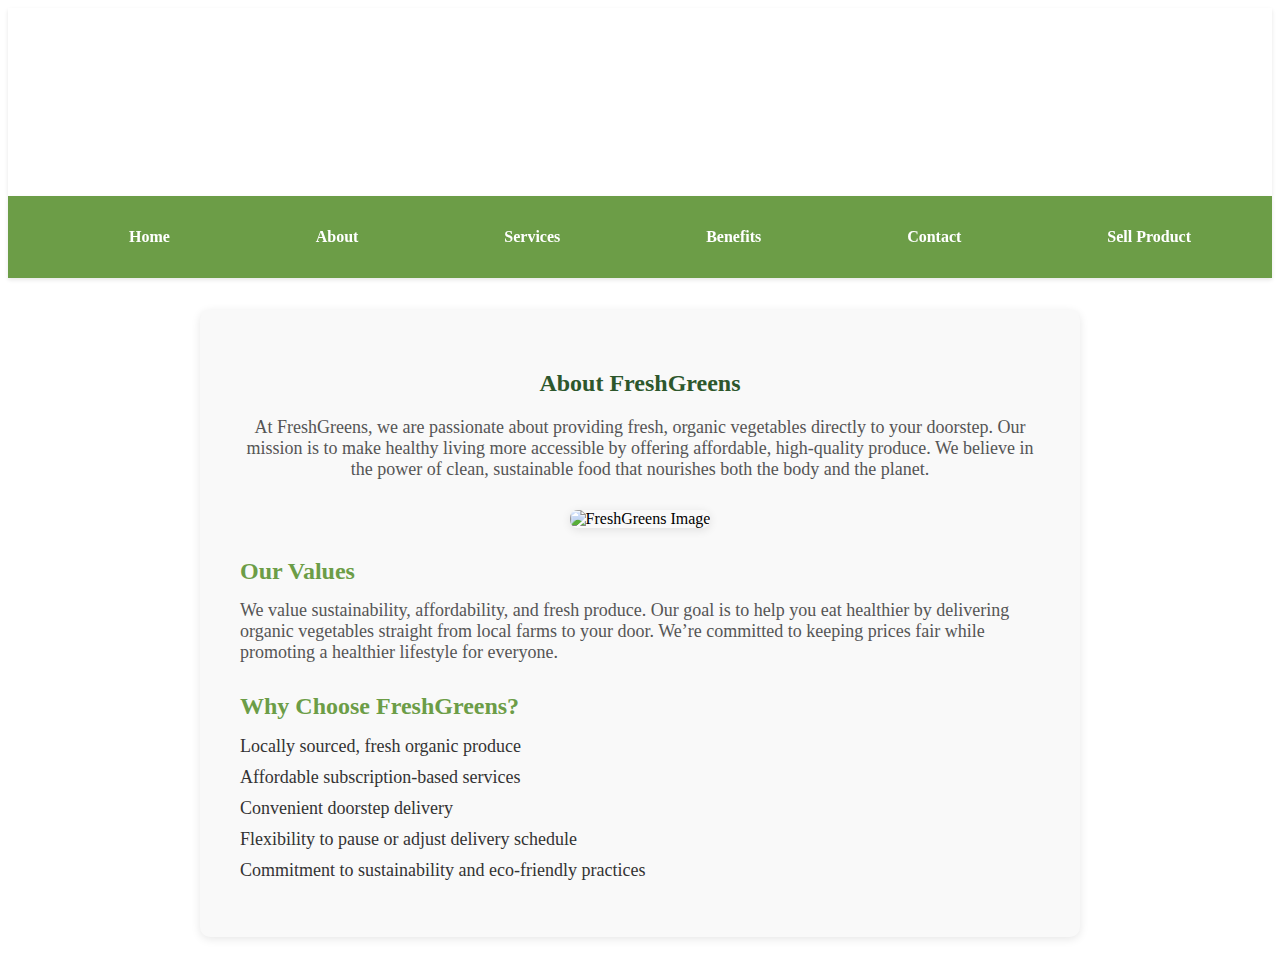
==== html/about.html @ d2c5386c "5 pages added" ====
<html lang="en">
<head>
    <meta charset="UTF-8">
    <meta name="viewport" content="width=device-width, initial-scale=1.0">
    <title>About</title>
    <link rel="stylesheet" href="../style/nav.css">
    <link rel="stylesheet" href="../style/about.css">
    
</head>
<body>
    <header id="home">
        <h1 class="header-title">FreshGreens</h1>
        <p class="header-subtitle">Your subscription-based organic vegetable delivery service.</p>
    </header>

    <nav>
        <button class="menu-toggle" onclick="toggleMenu()">☰</button>
        <ul id="nav-menu">
            <li><a href="/index.html">Home</a></li>
            <li><a href="./about.html">About</a></li>
            <li><a href="./service.html">Services</a></li>
            <li><a href="./service.html">Benefits</a></li>
            <li><a href="./contact.html">Contact</a></li>
            <li><a href="farmer.html">Sell Product</a></li>
        </ul>
    </nav>

    <section id="about">
        <div class="about-container">
            <h2>About FreshGreens</h2>
            <p>At FreshGreens, we are passionate about providing fresh, organic vegetables directly to your doorstep. Our mission is to make healthy living more accessible by offering affordable, high-quality produce. We believe in the power of clean, sustainable food that nourishes both the body and the planet.</p>

            <div class="about-image">
                <img src="https://img.freepik.com/free-vector/people-with-fatty-junk-food-illustration_53876-43158.jpg?t=st=1730999771~exp=1731003371~hmac=ad6fcd23831cdeaf6e1b990b903bf1c83b68d29e9a70f4cf26a1f80355a2ac65&w=826" alt="FreshGreens Image">
            </div>

            <div class="about-details">
                <h3>Our Values</h3>
                <p>We value sustainability, affordability, and fresh produce. Our goal is to help you eat healthier by delivering organic vegetables straight from local farms to your door. We’re committed to keeping prices fair while promoting a healthier lifestyle for everyone.</p>
                
                <h3>Why Choose FreshGreens?</h3>
                <ul>
                    <li>Locally sourced, fresh organic produce</li>
                    <li>Affordable subscription-based services</li>
                    <li>Convenient doorstep delivery</li>
                    <li>Flexibility to pause or adjust delivery schedule</li>
                    <li>Commitment to sustainability and eco-friendly practices</li>
                </ul>
            </div>
        </div>
    </section>

    <script src="/script.js"></script>
</body>
</html>
---- style/nav.css ----
nav {
    background-color: #6c9d47;
    position: sticky;
    top: 0;
    padding: 1rem;
    box-shadow: 0 2px 4px rgba(0, 0, 0, 0.1);

}

nav ul {
    display: flex;
    list-style: none;
    justify-content: space-around;
    gap: 1rem;
}

nav a {
    text-decoration: none;
    color: #fff;
    font-weight: bold;
    transition: color 0.3s, background-color 0.3s;
    padding: 0.5rem 1rem;
    border-radius: 5px;
}

nav a:hover {
    background-color: #547738;
}

.menu-toggle {
    display: none;
    background-color: transparent;
    border: none;
    font-size: 2rem;
    color: #fff;
    cursor: pointer;
}


header {
    background-image: url('https://t4.ftcdn.net/jpg/03/20/39/85/240_F_320398572_P4HHAy08qiRKI9b7GgsHDKy15qwgjlTy.jpg'); 
    background-size: cover; 
    background-position: center; 
    background-repeat: no-repeat;
    color: #fff;              
    text-align: center;        
    padding: 40px 20px;      
    box-shadow: 0 2px 4px rgba(0, 0, 0, 0.1); 
  }
  
  .header-title {
    font-size: 3rem;          
    margin: 0;              
    font-weight: bold;       
    text-transform: uppercase; 
    letter-spacing: 2px;     
  }
  
  .header-subtitle {
    font-size: 1.25rem;      
    margin-top: 10px;        
    font-style: italic;      
  }


    
  section {
    padding: 2rem;
    margin: 2rem auto;
    max-width: 800px;
    border-radius: 10px;
    background-color: #f4f4f4;
    box-shadow: 0 2px 10px rgba(0, 0, 0, 0.1);
  }
  

@media (max-width: 600px) {
    nav ul {
        display: none;
        flex-direction: column;
        align-items: center; 
        background-color: #6c9d47;
        width: 100%;
        position: absolute;
        top: 60px;
        left: 0;
        padding: 1rem 0;
    }

    nav ul.active {
        display: flex; 
    }

    .menu-toggle {
        display: block; 
    }
}
---- style/about.css ----
html {
    scroll-behavior: smooth;
  }

  .about-image img {
    max-width: 100%;
    height: auto;
    border-radius: 8px;
    box-shadow: 0 2px 10px rgba(0, 0, 0, 0.1);
}
/* About Section Styling */
#about {
  padding: 40px;
  background-color: #f9f9f9;
}

.about-container {
  max-width: 1100px;
  margin: 0 auto;
  text-align: center;
}

#about h2 {
  color: #2d572c;
  margin-bottom: 20px;
}

#about p {
  color: #555;
  max-width: 800px;
  margin: 0 auto 30px auto;
  font-size: 18px;
}

.about-image {
  margin: 30px 0;
}

.about-image img {
  max-width: 100%;
  height: auto;
  border-radius: 8px;
}

.about-details {
  margin-top: 30px;
  text-align: left;
}

.about-details h3 {
  color: #6c9d47;
  font-size: 24px;
  margin-bottom: 15px;
}

.about-details ul {
  list-style-type: none;
  padding: 0;
}

.about-details li {
  color: #333;
  font-size: 18px;
  margin-bottom: 10px;
}

/* Responsive Styling */
@media (max-width: 768px) {
  #about {
      padding: 20px;
  }

  .about-container {
      padding: 0 10px;
  }

  .about-image img {
      max-width: 100%;
  }

  .about-details {
      text-align: center;
  }
}
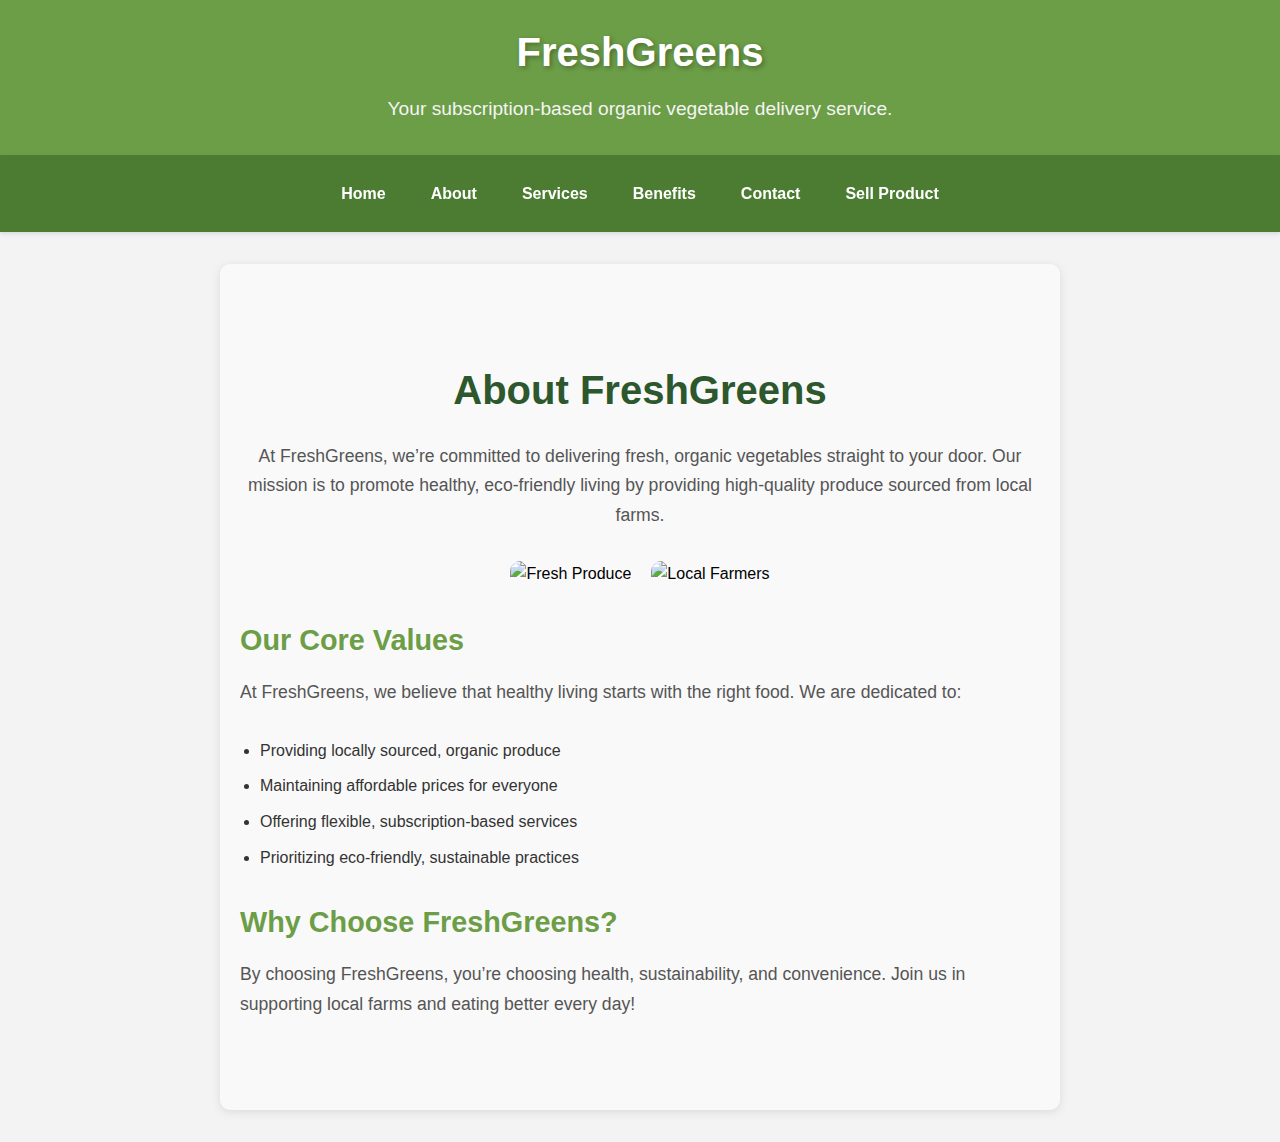
==== commit 9f8c725b: "almost done" ====
--- a/html/about.html
+++ b/html/about.html
@@ -27,28 +27,29 @@
 
     <section id="about">
         <div class="about-container">
-            <h2>About FreshGreens</h2>
-            <p>At FreshGreens, we are passionate about providing fresh, organic vegetables directly to your doorstep. Our mission is to make healthy living more accessible by offering affordable, high-quality produce. We believe in the power of clean, sustainable food that nourishes both the body and the planet.</p>
-
-            <div class="about-image">
-                <img src="https://img.freepik.com/free-vector/people-with-fatty-junk-food-illustration_53876-43158.jpg?t=st=1730999771~exp=1731003371~hmac=ad6fcd23831cdeaf6e1b990b903bf1c83b68d29e9a70f4cf26a1f80355a2ac65&w=826" alt="FreshGreens Image">
-            </div>
-
-            <div class="about-details">
-                <h3>Our Values</h3>
-                <p>We value sustainability, affordability, and fresh produce. Our goal is to help you eat healthier by delivering organic vegetables straight from local farms to your door. We’re committed to keeping prices fair while promoting a healthier lifestyle for everyone.</p>
-                
-                <h3>Why Choose FreshGreens?</h3>
-                <ul>
-                    <li>Locally sourced, fresh organic produce</li>
-                    <li>Affordable subscription-based services</li>
-                    <li>Convenient doorstep delivery</li>
-                    <li>Flexibility to pause or adjust delivery schedule</li>
-                    <li>Commitment to sustainability and eco-friendly practices</li>
-                </ul>
-            </div>
+          <h2>About FreshGreens</h2>
+          <p>At FreshGreens, we’re committed to delivering fresh, organic vegetables straight to your door. Our mission is to promote healthy, eco-friendly living by providing high-quality produce sourced from local farms.</p>
+      
+          <div class="about-image">
+            <img src="https://img.freepik.com/free-photo/tasty-fruit-salads_23-2147984226.jpg?ga=GA1.1.261820551.1723616314&semt=ais_hybrid" alt="Fresh Produce">
+            <img src="https://media.istockphoto.com/id/1373228452/photo/shot-of-freshly-picked-produce-in-a-crate-a-farmers-market.jpg?s=612x612&w=0&k=20&c=NlpW6pn4lNb9Gf55l4LVW4Uy1V8nsfXZHx8MIym1T1Q=" alt="Local Farmers">
+          </div>
+      
+          <div class="about-details">
+            <h3>Our Core Values</h3>
+            <p>At FreshGreens, we believe that healthy living starts with the right food. We are dedicated to:</p>
+            <ul>
+              <li>Providing locally sourced, organic produce</li>
+              <li>Maintaining affordable prices for everyone</li>
+              <li>Offering flexible, subscription-based services</li>
+              <li>Prioritizing eco-friendly, sustainable practices</li>
+            </ul>
+            
+            <h3>Why Choose FreshGreens?</h3>
+            <p>By choosing FreshGreens, you’re choosing health, sustainability, and convenience. Join us in supporting local farms and eating better every day!</p>
+          </div>
         </div>
-    </section>
+      </section>
 
     <script src="/script.js"></script>
 </body>
--- a/style/nav.css
+++ b/style/nav.css
@@ -37,7 +37,8 @@
 }
 
 
-header {
+  
+  header {
     background-image: url('https://t4.ftcdn.net/jpg/03/20/39/85/240_F_320398572_P4HHAy08qiRKI9b7GgsHDKy15qwgjlTy.jpg'); 
     background-size: cover; 
     background-position: center; 
@@ -49,18 +50,17 @@
   }
   
   .header-title {
-    font-size: 3rem;          
-    margin: 0;              
-    font-weight: bold;       
-    text-transform: uppercase; 
-    letter-spacing: 2px;     
-  }
-  
-  .header-subtitle {
-    font-size: 1.25rem;      
-    margin-top: 10px;        
-    font-style: italic;      
-  }
+    font-size: 2.5em;
+    font-weight: bold;
+    color: #fff;
+    text-align: center;
+    margin: 20px 0;
+    /* Glowing border */
+    text-shadow: 0 0 10px #6c9d47, 0 0 20px #6c9d47, 0 0 30px #6c9d47, 0 0 40px #6c9d47, 0 0 50px #6c9d47;
+    animation: glow 2s infinite alternate;
+}
+
+
 
 
     
@@ -97,3 +97,11 @@
 }
 
 
+@keyframes glow {
+    from {
+        text-shadow: 0 0 5px #6c9d47, 0 0 10px #6c9d47, 0 0 15px #6c9d47, 0 0 20px #6c9d47;
+    }
+    to {
+        text-shadow: 0 0 10px #6c9d47, 0 0 20px #6c9d47, 0 0 30px #6c9d47, 0 0 40px #6c9d47, 0 0 50px #6c9d47;
+    }
+  }--- a/style/about.css
+++ b/style/about.css
@@ -1,16 +1,67 @@
+
 html {
-    scroll-behavior: smooth;
-  }
+  scroll-behavior: smooth;
+  font-family: Arial, sans-serif;
+  line-height: 1.6;
+}
 
-  .about-image img {
-    max-width: 100%;
-    height: auto;
-    border-radius: 8px;
-    box-shadow: 0 2px 10px rgba(0, 0, 0, 0.1);
+body {
+  margin: 0;
+  padding: 0;
+  background-color: #f3f3f3;
 }
-/* About Section Styling */
+
+
+header {
+  background-color: #6c9d47;
+  padding: 20px;
+  text-align: center;
+}
+
+.header-title {
+  font-size: 2.5em;
+  color: #fff;
+  text-shadow: 2px 2px 5px rgba(0, 0, 0, 0.3);
+  margin: 0;
+}
+
+.header-subtitle {
+  font-size: 1.2em;
+  color: #f4f4f4;
+  margin: 10px 0;
+}
+
+nav {
+  background-color: #4b7c31;
+  padding: 10px 20px;
+}
+
+nav ul {
+  list-style-type: none;
+  padding: 0;
+  display: flex;
+  justify-content: center;
+  gap: 15px;
+}
+
+nav ul li {
+  margin: 0;
+}
+
+nav ul li a {
+  color: #fff;
+  text-decoration: none;
+  padding: 8px 15px;
+  border-radius: 5px;
+  transition: background-color 0.3s ease;
+}
+
+nav ul li a:hover {
+  background-color: #6c9d47;
+}
+
 #about {
-  padding: 40px;
+  padding: 60px 20px;
   background-color: #f9f9f9;
 }
 
@@ -22,6 +73,7 @@
 
 #about h2 {
   color: #2d572c;
+  font-size: 2.5em;
   margin-bottom: 20px;
 }
 
@@ -29,18 +81,30 @@
   color: #555;
   max-width: 800px;
   margin: 0 auto 30px auto;
-  font-size: 18px;
+  font-size: 1.1em;
+  line-height: 1.7;
 }
 
+/* Image Gallery Styling */
 .about-image {
+  display: flex;
+  gap: 20px;
+  justify-content: center;
   margin: 30px 0;
 }
 
 .about-image img {
-  max-width: 100%;
+  max-width: 45%;
   height: auto;
-  border-radius: 8px;
+  border-radius: 10px;
+  transition: transform 0.3s ease, box-shadow 0.3s ease;
 }
+
+.about-image img:hover {
+  transform: scale(1.05);
+  box-shadow: 0 8px 16px rgba(0, 0, 0, 0.2);
+}
+
 
 .about-details {
   margin-top: 30px;
@@ -49,36 +113,52 @@
 
 .about-details h3 {
   color: #6c9d47;
-  font-size: 24px;
+  font-size: 1.8em;
   margin-bottom: 15px;
 }
 
+.about-details p {
+  color: #555;
+  font-size: 1em;
+  line-height: 1.6;
+  margin-bottom: 20px;
+}
+
 .about-details ul {
-  list-style-type: none;
-  padding: 0;
+  list-style-type: disc;
+  padding-left: 20px;
 }
 
 .about-details li {
   color: #333;
-  font-size: 18px;
+  font-size: 1em;
   margin-bottom: 10px;
 }
 
-/* Responsive Styling */
+
 @media (max-width: 768px) {
   #about {
-      padding: 20px;
+    padding: 30px 10px;
   }
 
-  .about-container {
-      padding: 0 10px;
+  .about-image {
+    flex-direction: column;
   }
 
   .about-image img {
-      max-width: 100%;
+    max-width: 80%;
+    margin: 0 auto;
   }
 
   .about-details {
-      text-align: center;
+    text-align: center;
+  }
+
+  .header-title {
+    font-size: 2em;
+  }
+
+  .header-subtitle {
+    font-size: 1em;
   }
 }
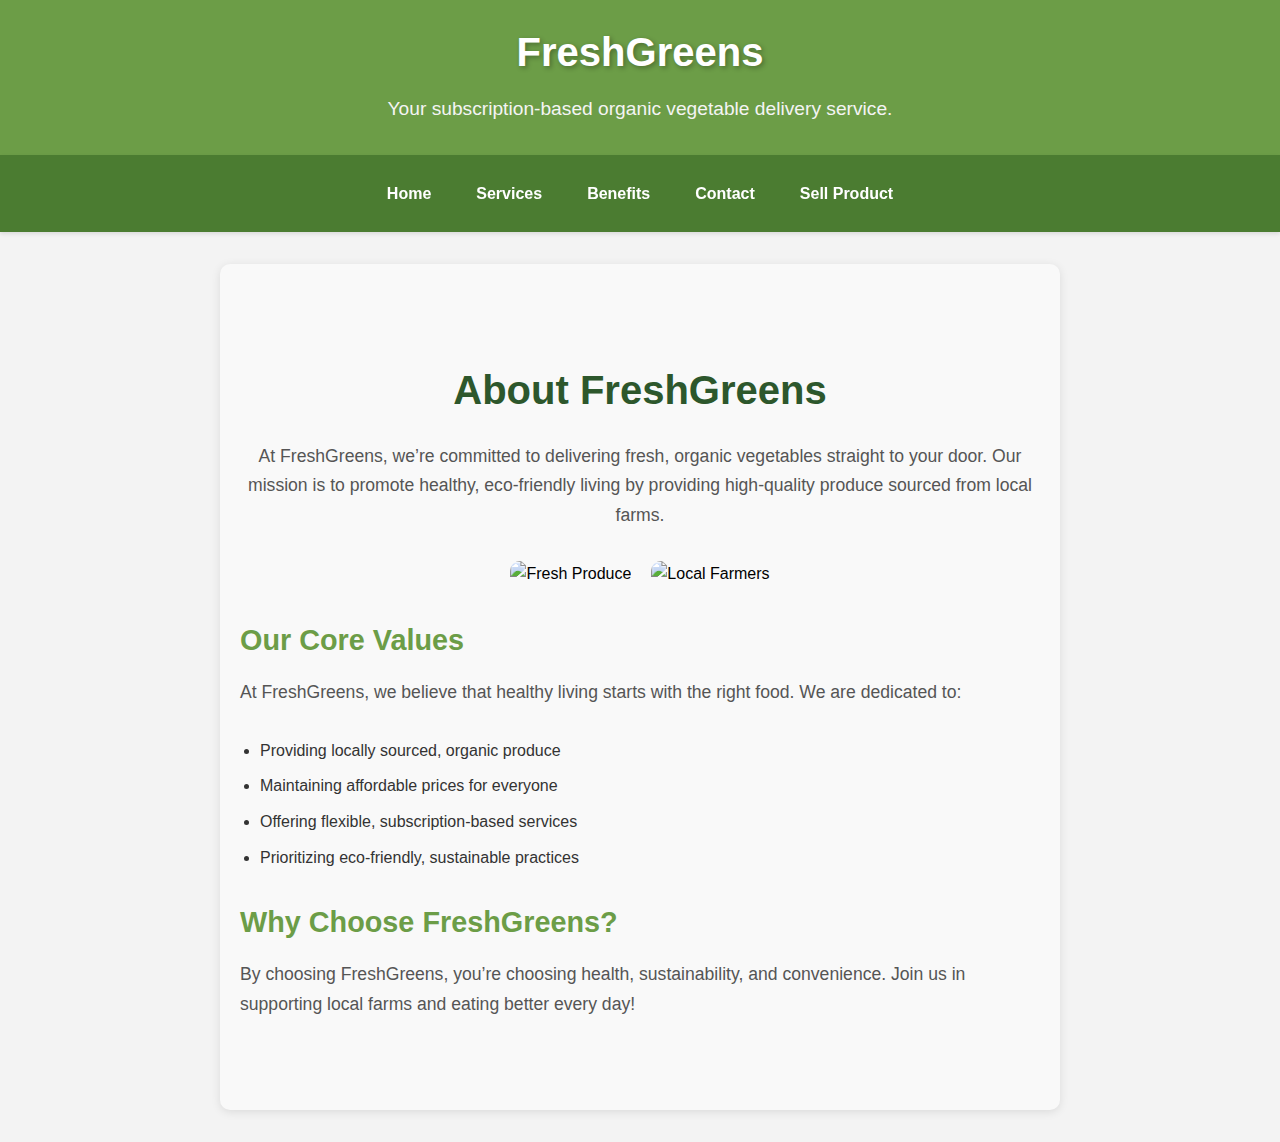
==== commit 8aab7dc9: "updated" ====
--- a/html/about.html
+++ b/html/about.html
@@ -17,7 +17,6 @@
         <button class="menu-toggle" onclick="toggleMenu()">☰</button>
         <ul id="nav-menu">
             <li><a href="/index.html">Home</a></li>
-            <li><a href="./about.html">About</a></li>
             <li><a href="./service.html">Services</a></li>
             <li><a href="./service.html">Benefits</a></li>
             <li><a href="./contact.html">Contact</a></li>
